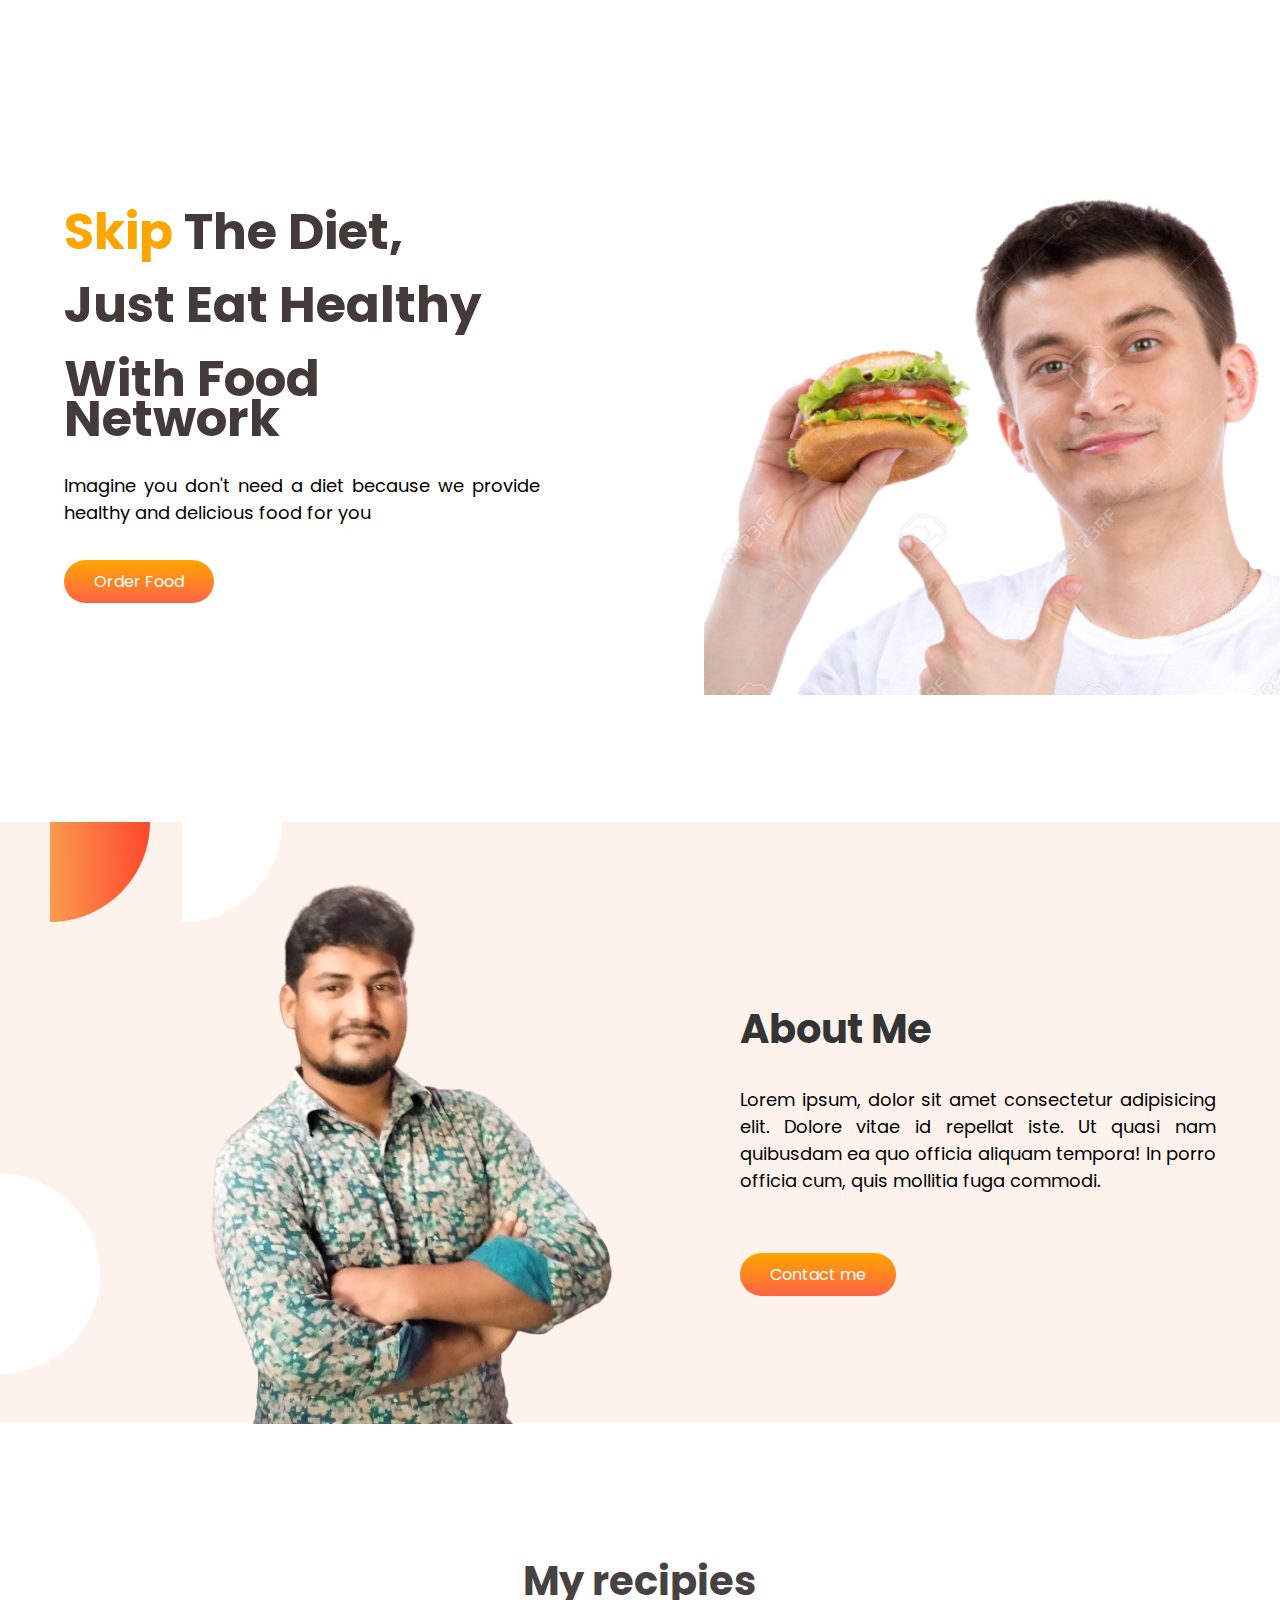
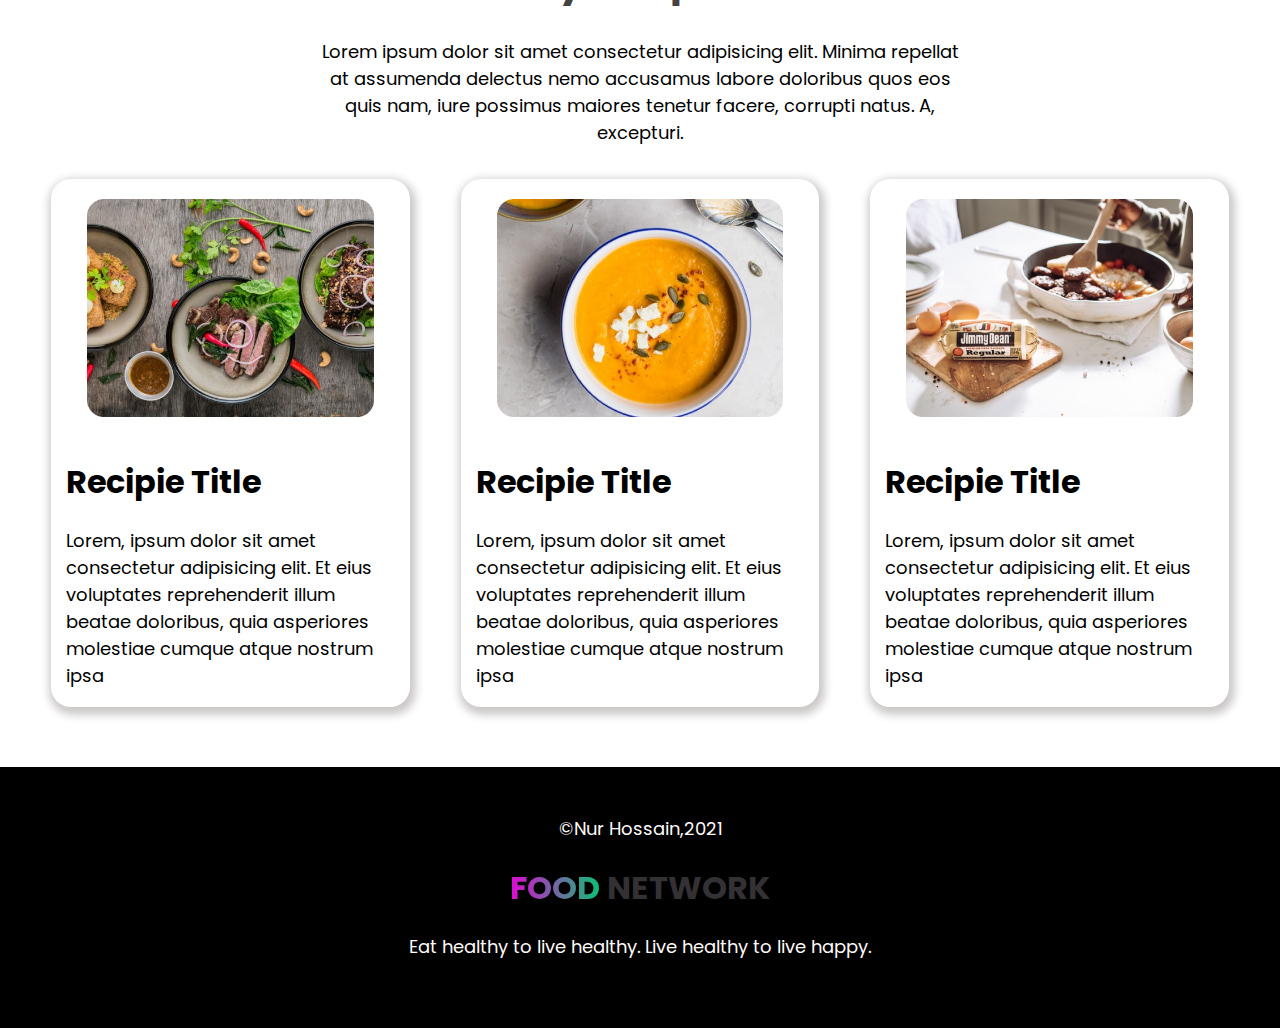
==== index.html @ 6f430489 "food-network added" ====
<!DOCTYPE html>
<html lang="en">

<head>
    <meta charset="UTF-8">
    <meta http-equiv="X-UA-Compatible" content="IE=edge">
    <meta name="viewport" content="width=device-width, initial-scale=1.0">
    <title>Food-network</title>
    <link rel="stylesheet" href="style.css">
</head>

<body>
    <section class="wrapper">
        <div class="half-width   left-side">
            <h1 class="font-large">
                <span class="color">Skip</span> The Diet,
            </h1>
            <h1 class="font-large">Just Eat Healthy </h1>
            <h1 class="font-large">With Food Network</h1>
            <p>
                Imagine you don't need a diet because we provide
                healthy and delicious food for you
            </p><br>
            <a class="link-btn" target="_blank" href="#">Order Food</a>
        </div>
        <div class="half-width  right-side">
            <img id="first-image" src="img/man.png" alt="male-pic">
        </div>
    </section>
    <section id="bg-image" class="wrapper">
        <div class="half-width">
            <img id="second-image" src="img/my-pic.png" alt="male-pic">
        </div>
        <div class="half-width    right-side">
            <h1 id="about-me">About Me</h1>
            <p class="about">
                Lorem ipsum, dolor sit amet consectetur adipisicing elit. Dolore vitae id repellat iste. Ut quasi nam
                quibusdam ea quo officia aliquam tempora! In porro officia cum, quis mollitia fuga commodi.
            </p><br><br>
            <a class="link-btn" target="_blank" href="#">Contact me</a>
        </div>
    </section>
    <section class="container">
        <div class="heading-para">
            <h1 class="recipie-h">My recipies</h1>
            <p class="recipie-p">
                Lorem ipsum dolor sit amet consectetur adipisicing elit. Minima repellat at assumenda delectus nemo
                accusamus
                labore doloribus quos eos quis nam, iure possimus maiores tenetur facere, corrupti natus. A, excepturi.
            </p>
        </div>

        <div class="content-wrapper">
            <div class="container-single">
                <img class="title-image" src="img/Cover1.jpg" alt="image-title">
                <h1 class="title-heading">Recipie Title</h1>
                <p class="title-para">
                    Lorem, ipsum dolor sit amet consectetur adipisicing elit. Et eius voluptates reprehenderit illum
                    beatae
                    doloribus, quia asperiores molestiae cumque atque nostrum ipsa
                </p>
            </div>
            <div class="container-single">
                <img class="title-image" src="img/Cover2.png" alt="image-title">
                <h1 class="title-heading">Recipie Title</h1>
                <p class="title-para">
                    Lorem, ipsum dolor sit amet consectetur adipisicing elit. Et eius voluptates reprehenderit illum
                    beatae
                    doloribus, quia asperiores molestiae cumque atque nostrum ipsa
                </p>
            </div>
            <div class="container-single">
                <img class="title-image" src="img/Cover3.jpg" alt="image-title">
                <h1 class="title-heading">Recipie Title</h1>
                <p class="title-para">
                    Lorem, ipsum dolor sit amet consectetur adipisicing elit. Et eius voluptates reprehenderit illum
                    beatae
                    doloribus, quia asperiores molestiae cumque atque nostrum ipsa
                </p>
            </div>
        </div>
    </section>
    <footer>
        <div class="footer">
            <p class="foot-pa">&copy;Nur Hossain,2021</p>
            <h1 id="foot-head"><span class="gradie">FOOD</span> NETWORK</h1>
            <p class="foot-pa">
                Eat healthy to live healthy. Live healthy to live happy.
            </p>
        </div>
    </footer>
</body>

</html>
---- style.css ----
/* Google font link */
@import url('https://fonts.googleapis.com/css2?family=Anton&family=Poppins&family=Roboto&display=swap');
body{
    margin:0;
    padding:0;
    box-sizing: border-box;
    font-family: 'Poppins', sans-serif;
}
/* Starts First-scetion */
.wrapper{
    display: flex;
    margin-bottom:120px;
}
#first-image{
    width:600px;
} 
.right-side{
    margin-right:5%;
    margin-top:100px;
    padding-left:100px;
    
}
.left-side{
    margin-top:10%;
}
.half-width{
    width:40%;
    margin-left:5%;
    padding-top: 50px;
    
}
.font-large{
    font-size:50px;
    font-weight:700;
    line-height: 40px;
    color:rgb(68, 58, 58)

}
.color{
    color:orange;
}
/* .div-link{
    margin-top:20px;
} */
.link-btn{
    text-decoration: none;
    padding:10px 30px;
    border-radius: 25px;
    color:#fff;
    background-image: linear-gradient(orange,tomato);
    
}
p{
    font-size:18px;
    text-align: justify;
}
#bg-image{
    background-image: url(img/7.png);
    background-repeat: no-repeat;
    overflow: hidden;
}
#second-image{
  
    padding-left:100px;
}
#about-me{
    font-size:40px;
    font-weight: bolder;
    color:rgb(51, 52, 53)
}
/* .about{
    width:80%;
    padding-left:30px;
  
} */
.container{
    
}

.content-wrapper{
    display: flex;
}
.container-single{
    width:28%;
    margin-left:4%;
    border-radius: 20px;
    box-shadow: 2px 4px 8px 4px rgb(204, 200, 200);
}
.title-heading{
    padding:0px 15px;
  
}
.title-para{
    padding:0px 15px;
    text-align: left;
    
}
.recipie-h{
    text-align: center;
    color:rgb(70, 66, 66);
    font-size:40px;
    font-weight:700;
}
.recipie-p{text-align: center;}
.title-image{
    width:80%;
    margin:0 auto;
    display: block;
    padding:20px 0;
    
}
.heading-para{
    text-align: center;
    margin:0 auto;
    width:50%;
    padding-bottom: 15px;
   
}
.footer{
    width:100%;
    background-color: #000;
    color:snow;
    padding:30px 0px 50px 0px;
    margin-top:60px;
}
.gradie{
    background: linear-gradient(to right, #dd0ad3 , #0ac275 );
    font-weight: 700;
	-webkit-background-clip: text;
	-webkit-text-fill-color: transparent;
}
.foot-pa{
    text-align: center;
    
}
#foot-head{ text-align: center;
color:rgb(51, 49, 51);}
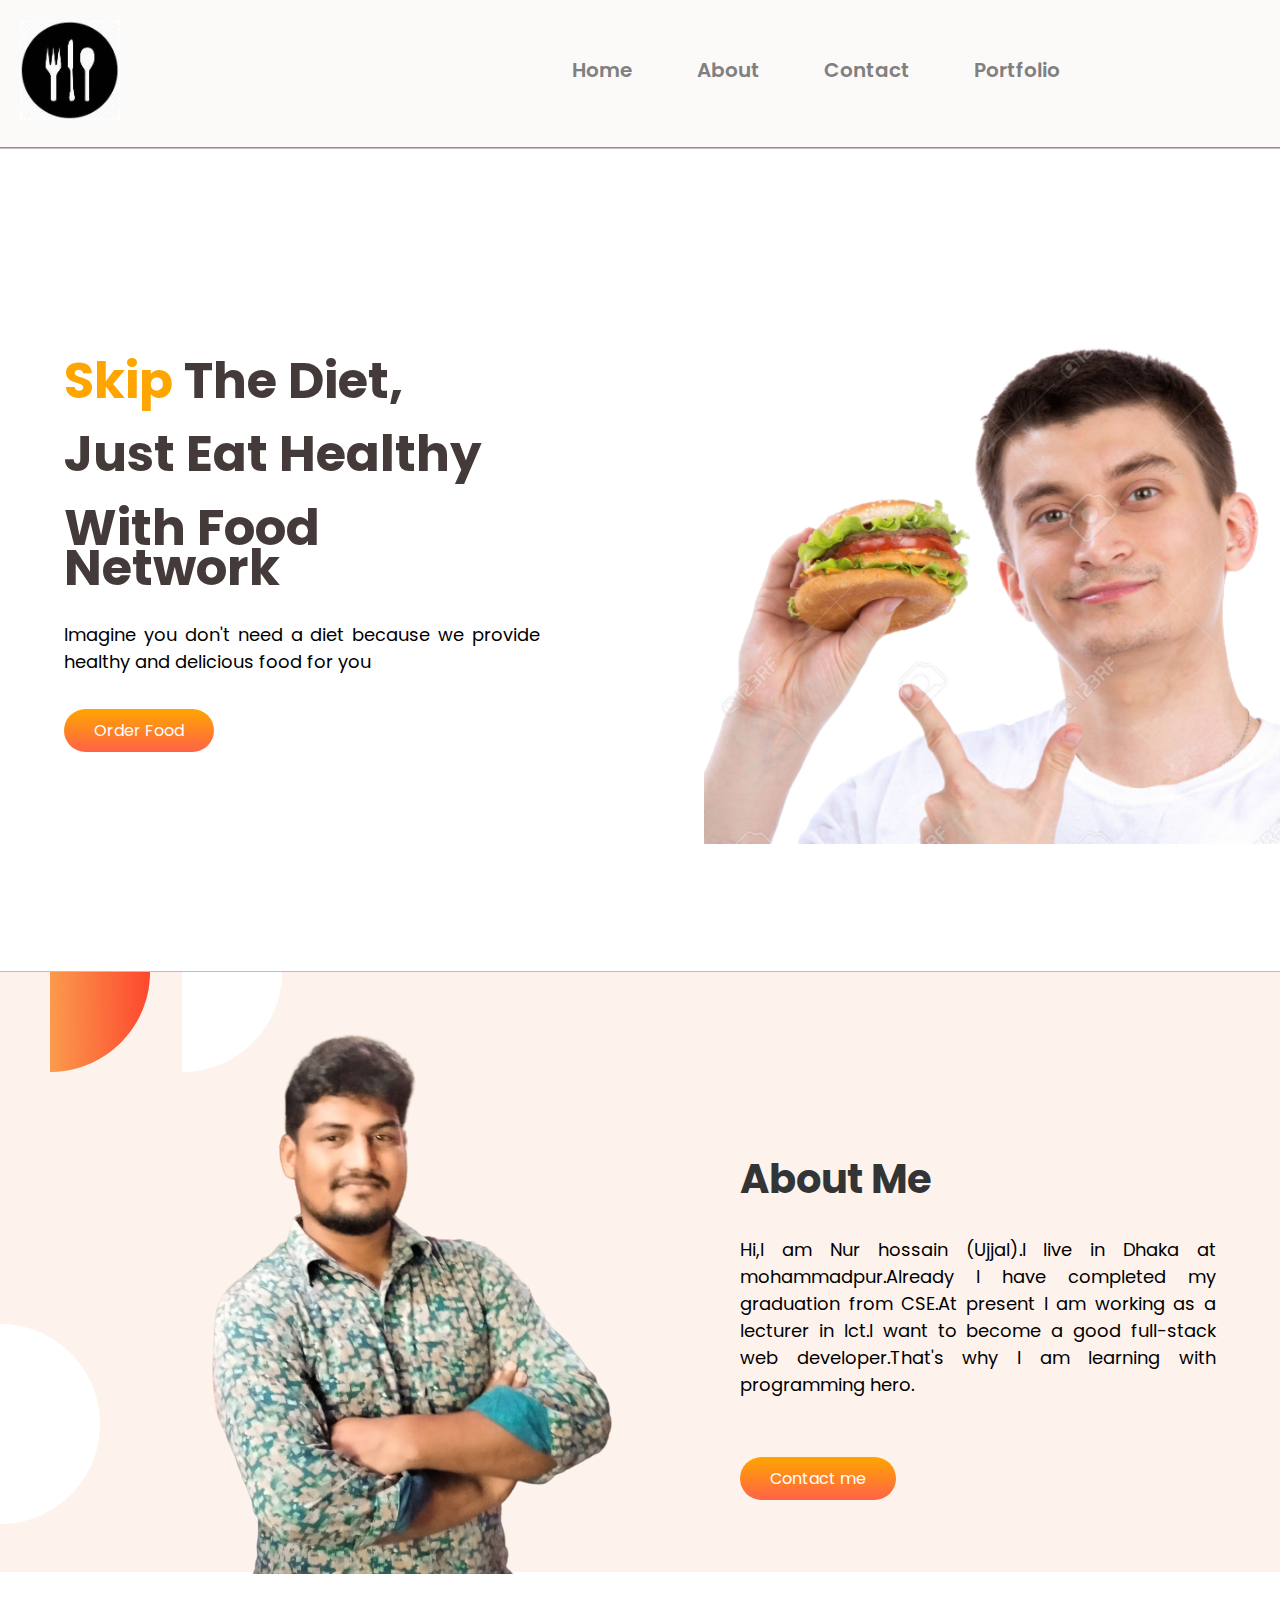
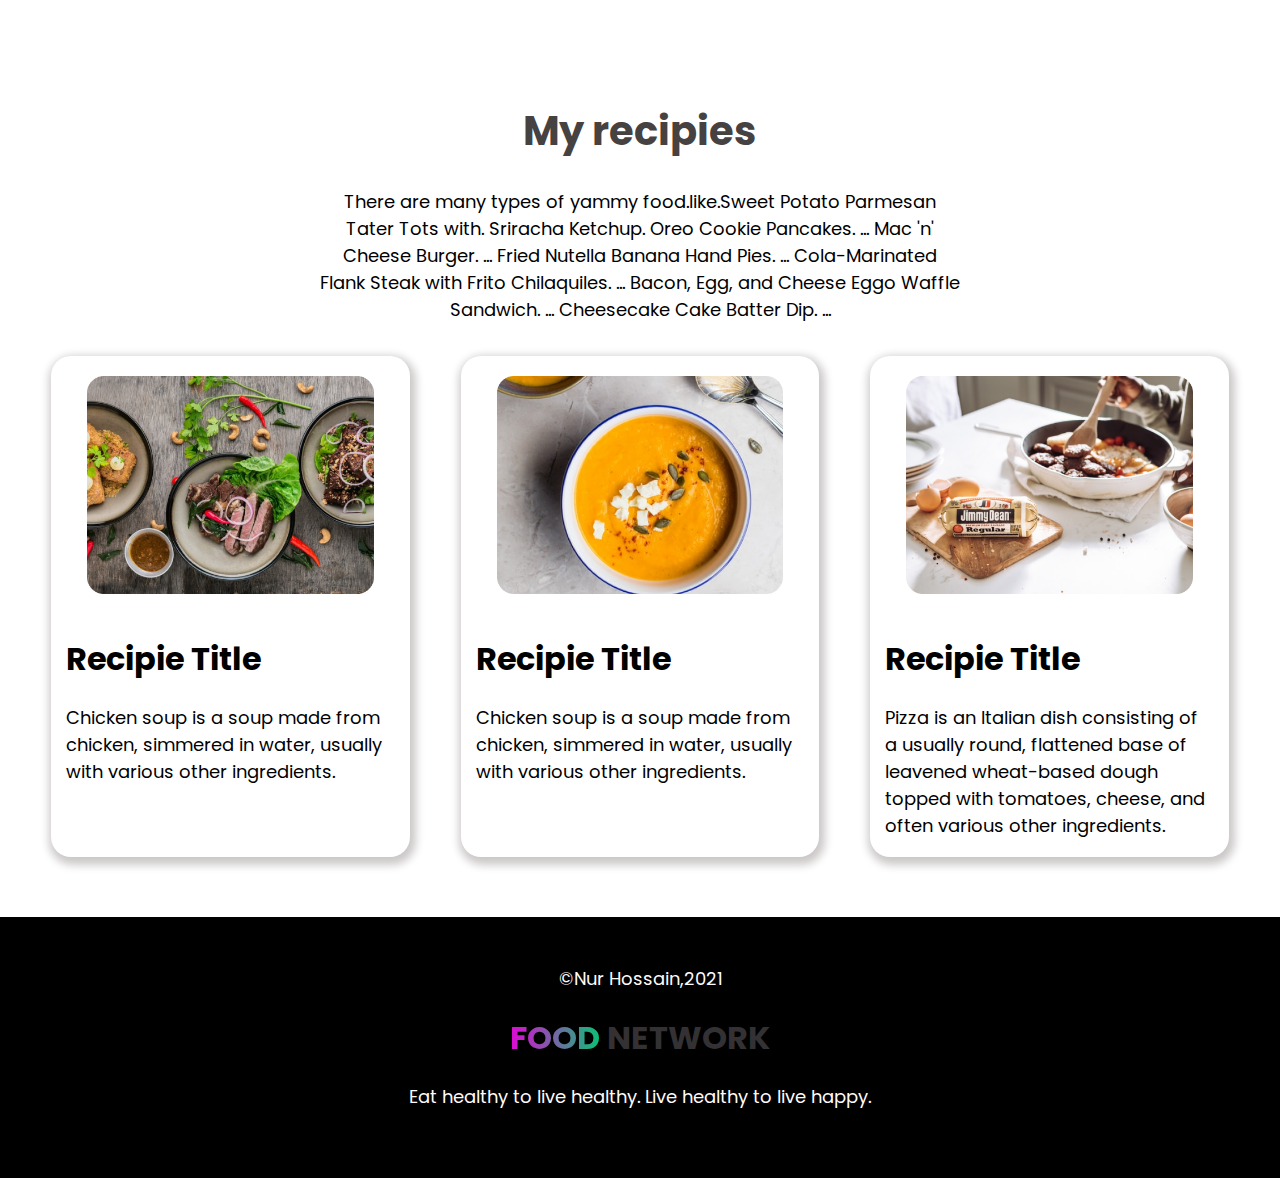
==== commit e8deb299: "header part added" ====
--- a/index.html
+++ b/index.html
@@ -10,6 +10,20 @@
 </head>
 
 <body>
+    <header>
+        <div class="logo-img">
+            <img src="img/fabicon.jpg" alt="" class="logo">
+        </div>
+        <div>
+            <nav class="menu">
+                <a href="#">Home</a>
+                <a href="#">About</a>
+                <a href="#">Contact</a>
+                <a href="#">Portfolio</a>
+            </nav>
+        </div>
+
+    </header>
     <section class="wrapper">
         <div class="half-width   left-side">
             <h1 class="font-large">
@@ -21,7 +35,7 @@
                 Imagine you don't need a diet because we provide
                 healthy and delicious food for you
             </p><br>
-            <a class="link-btn" target="_blank" href="#">Order Food</a>
+            <a class="link-btn" target="_blank" href="https://github.com/Nurhossain1995/food-network">Order Food</a>
         </div>
         <div class="half-width  right-side">
             <img id="first-image" src="img/man.png" alt="male-pic">
@@ -34,8 +48,9 @@
         <div class="half-width    right-side">
             <h1 id="about-me">About Me</h1>
             <p class="about">
-                Lorem ipsum, dolor sit amet consectetur adipisicing elit. Dolore vitae id repellat iste. Ut quasi nam
-                quibusdam ea quo officia aliquam tempora! In porro officia cum, quis mollitia fuga commodi.
+                Hi,I am Nur hossain (Ujjal).I live in Dhaka at mohammadpur.Already I have completed my graduation from
+                CSE.At present I am working as a lecturer in Ict.I want to become a good full-stack web developer.That's
+                why I am learning with programming hero.
             </p><br><br>
             <a class="link-btn" target="_blank" href="#">Contact me</a>
         </div>
@@ -44,9 +59,13 @@
         <div class="heading-para">
             <h1 class="recipie-h">My recipies</h1>
             <p class="recipie-p">
-                Lorem ipsum dolor sit amet consectetur adipisicing elit. Minima repellat at assumenda delectus nemo
-                accusamus
-                labore doloribus quos eos quis nam, iure possimus maiores tenetur facere, corrupti natus. A, excepturi.
+                There are many types of yammy food.like.Sweet Potato Parmesan Tater Tots with. Sriracha Ketchup.
+                Oreo Cookie Pancakes. ...
+                Mac 'n' Cheese Burger. ...
+                Fried Nutella Banana Hand Pies. ...
+                Cola-Marinated Flank Steak with Frito Chilaquiles. ...
+                Bacon, Egg, and Cheese Eggo Waffle Sandwich. ...
+                Cheesecake Cake Batter Dip. ...
             </p>
         </div>
 
@@ -55,27 +74,22 @@
                 <img class="title-image" src="img/Cover1.jpg" alt="image-title">
                 <h1 class="title-heading">Recipie Title</h1>
                 <p class="title-para">
-                    Lorem, ipsum dolor sit amet consectetur adipisicing elit. Et eius voluptates reprehenderit illum
-                    beatae
-                    doloribus, quia asperiores molestiae cumque atque nostrum ipsa
+                    Chicken soup is a soup made from chicken, simmered in water, usually with various other ingredients.
                 </p>
             </div>
             <div class="container-single">
                 <img class="title-image" src="img/Cover2.png" alt="image-title">
                 <h1 class="title-heading">Recipie Title</h1>
                 <p class="title-para">
-                    Lorem, ipsum dolor sit amet consectetur adipisicing elit. Et eius voluptates reprehenderit illum
-                    beatae
-                    doloribus, quia asperiores molestiae cumque atque nostrum ipsa
+                    Chicken soup is a soup made from chicken, simmered in water, usually with various other ingredients.
                 </p>
             </div>
             <div class="container-single">
                 <img class="title-image" src="img/Cover3.jpg" alt="image-title">
                 <h1 class="title-heading">Recipie Title</h1>
                 <p class="title-para">
-                    Lorem, ipsum dolor sit amet consectetur adipisicing elit. Et eius voluptates reprehenderit illum
-                    beatae
-                    doloribus, quia asperiores molestiae cumque atque nostrum ipsa
+                    Pizza is an Italian dish consisting of a usually round, flattened base of leavened wheat-based dough
+                    topped with tomatoes, cheese, and often various other ingredients.
                 </p>
             </div>
         </div>
--- a/style.css
+++ b/style.css
@@ -6,10 +6,44 @@
     box-sizing: border-box;
     font-family: 'Poppins', sans-serif;
 }
+/* header part starts here */
+    header{
+        display: flex;
+        width:100%;
+        background-color: rgba(247, 241, 240, 0.404);
+        border-bottom:1px solid rgb(148, 141, 141);
+    }
+    .logo-img{
+        width:40%;
+    }
+  .logo{
+      margin:10px;
+      padding:10px;
+      width:100px;
+      height:100px;
+      display: inline-block;
+  }
+  .menu{
+  
+    padding-top:55px;
+    overflow:hidden;
+
+  }
+  .menu a{
+    display: inline-block;
+    margin-left:60px;
+    text-decoration: none;
+    font-size: 20px;
+    font-weight: 600;
+    color:gray;
+  }
+/* header part ends here */
 /* Starts First-scetion */
 .wrapper{
     display: flex;
     margin-bottom:120px;
+    
+    border-top:1px solid rgb(197, 187, 187);
 }
 #first-image{
     width:600px;
@@ -73,9 +107,7 @@
     padding-left:30px;
   
 } */
-.container{
-    
-}
+.container{}
 
 .content-wrapper{
     display: flex;
